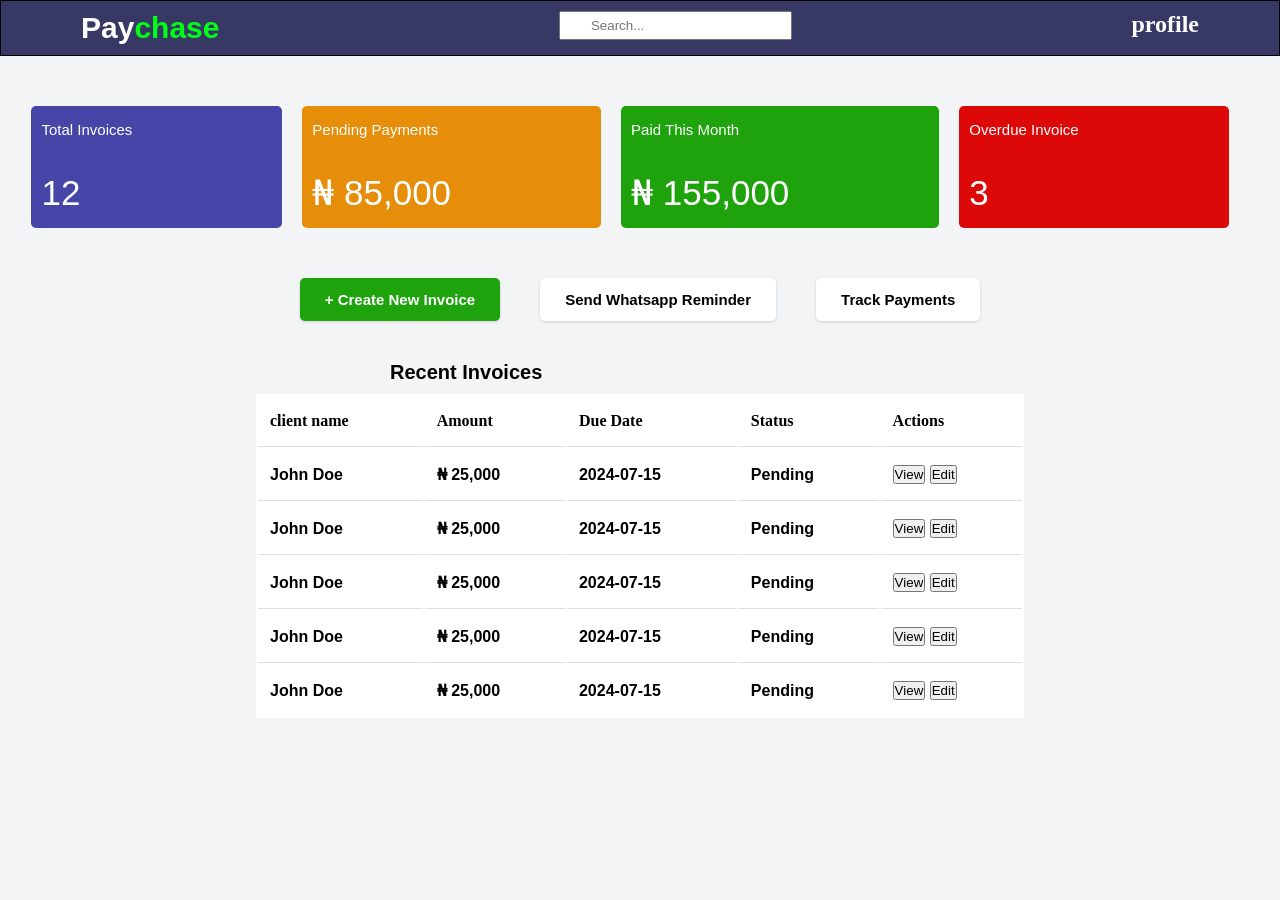
==== index.html @ a9ec625d "Rename main-project.html to index.html" ====
<!DOCTYPE html>
<html lang="en">
<head>
  <meta charset="UTF-8">
  <meta name="viewport" content="width=device-width, initial-scale=1.0">
  <link rel="stylesheet" href="/main-page.css">
  <title>Document</title>
</head>
<body>
  <div class="main-page">
    <div class="nav-bar">
      <nav>
        <div>
          <h1 class="logo">Pay<span class="bill-text">chase</span></h1>
        </div>
        <div class="serach">
          <input class="search-btn" type="text" placeholder="Search...">
        </div>
        <div>
          <h1>profile</h1>
        </div>
      </nav>
    </div>

    <div class="main-body">
      <div class="dashboard">
        <div class="total-invocies">
          <p class="box-title">Total Invoices</p>
          <p class="dashboard-numbers">12</p>
        </div>
        <div class="pending-payments">
          <p class="box-title" >Pending Payments</p>
          <p class="dashboard-numbers">&#8358; 85,000</p>
        </div>
        <div class="total-paid">
          <p class="box-title">Paid This Month</p>
          <p class="dashboard-numbers">&#8358; 155,000</p>
        </div>
        <div class="overdue-invoice">
          <p class="box-title" >Overdue Invoice</p>
          <p class="dashboard-numbers">3</p>
        </div>
      </div>
    </div>

    <div class="all-buttons">
      <div>
        <button class="new-invoice-btn">&plus; Create New Invoice</button>
      </div>
      <div>
        <button class="whatsapp-reminder-btn">Send Whatsapp Reminder</button>
      </div>
      <div>
        <button class="track-payments-btn">Track Payments</button>
      </div>
    </div>

    <!--invoice Table-->
    
    <h1 class="table-title">Recent Invoices</h1>
    <div class="invoice-table">
      <table>
        <tr>
          <th>client name</th>
          <th>Amount</th>
          <th>Due Date</th>
          <th>Status</th>
          <th>Actions</th>
        </tr>

        <tr>
          <td>John Doe</td>
          <td>&#8358; 25,000</td>
          <td>2024-07-15</td>
          <td><span class="status pending">Pending</span></td>
          <td><button class="action-btn">View</button> <button class="action-btn">Edit</button></td>
        </tr>

        <tr>
          <td>John Doe</td>
          <td>&#8358; 25,000</td>
          <td>2024-07-15</td>
          <td><span class="status pending">Pending</span></td>
          <td><button class="action-btn">View</button> <button class="action-btn">Edit</button></td>
        </tr>
        <tr>
          <td>John Doe</td>
          <td>&#8358; 25,000</td>
          <td>2024-07-15</td>
          <td><span class="status pending">Pending</span></td>
          <td><button class="action-btn">View</button> <button class="action-btn">Edit</button></td>
        </tr>
        <tr>
          <td>John Doe</td>
          <td>&#8358; 25,000</td>
          <td>2024-07-15</td>
          <td><span class="status pending">Pending</span></td>
          <td><button class="action-btn">View</button> <button class="action-btn">Edit</button></td>
        </tr>
        <tr>
          <td>John Doe</td>
          <td>&#8358; 25,000</td>
          <td>2024-07-15</td>
          <td><span class="status pending">Pending</span></td>
          <td><button class="action-btn">View</button> <button class="action-btn">Edit</button></td>
        </tr>
      </table>
    </div>
















  </div>
</body>
</html>
---- main-page.css ----
*{
  margin: 0;
  padding: 0;
  box-sizing: border-box;
}

body{
  background-color: #f3f4f6;
}
/* this is the navbar*/


nav{
  display: flex;
  flex-direction: row;
  justify-content: space-between;
  border: 1px solid black;
  padding: 10px 80px;
  background-color: rgba(7, 7, 63, 0.788);
  color: white;
}
.search-btn{
  padding: 5px 30px;
}
.logo{
  font-family: Arial, Helvetica, sans-serif;
  font-size: 30px;
}
.bill-text{
  color: rgb(1, 255, 22);
}

/* this is the dashboard */

.dashboard{
  display: flex;
  margin-top: 50px;
  justify-content: center;
}

.total-invocies{
  background: rgb(70, 70, 168);
  color: white;
  display: inline-block;
  padding: 15px 150px 10px 10px;
  border-radius: 5px;
  margin-right: 20px;
}
.box-title{
  font-size: 15px;
  font-family: Arial, Helvetica, sans-serif;
  margin-bottom: 35px;
}
.dashboard-numbers{
  font-size: 35px;
  font-family: Arial, Helvetica, sans-serif;
  margin-bottom: 5px;
}
.pending-payments{
  background: rgb(230, 142, 10);
  color: white;
  display: inline-block;
  padding: 15px 150px 10px 10px;
  border-radius: 5px;
  margin-right: 20px;
}
.total-paid{
  background-color: rgb(30, 163, 13);
  color: white;
  display: inline-block;
  padding: 15px 150px 10px 10px;
  border-radius: 5px;
  margin-right: 20px;
}
.overdue-invoice{
  background: rgb(221, 8, 8);
  color: white;
  display: inline-block;
  padding: 15px 150px 10px 10px;
  border-radius: 5px;
  margin-right: 20px;
}

/*all buttons under dashboard*/

.all-buttons{
  display: flex;
  justify-content: center;
  margin-top: 50px;
}

.new-invoice-btn{
  background-color: rgb(30, 163, 13);
  color: white;
  padding: 13px 25px;
  font-family: Arial, Helvetica, sans-serif;
  font-weight: bold;
  font-size: 15px;
  border: none;
  border-radius: 5px;
  margin-right: 40px;
  box-shadow: 0px 1px 3px rgba(0, 0, 0, 0.15);
}
.whatsapp-reminder-btn{
  background-color: rgb(255, 255, 255);
  color: black;
  padding: 13px 25px;
  font-family: Arial, Helvetica, sans-serif;
  font-weight: bold;
  font-size: 15px;
  border: none;
  border-radius: 5px;
  margin-right: 40px;
  box-shadow: 0px 1px 3px rgba(0, 0, 0, 0.15);
}
.track-payments-btn{
  background-color: rgb(255, 255, 255);
  color: black;
  padding: 13px 25px;
  font-family: Arial, Helvetica, sans-serif;
  font-weight: bold;
  font-size: 15px;
  border: none;
  border-radius: 5px;
  box-shadow: 0px 1px 3px rgba(0, 0, 0, 0.15);
}

/* this is the table */
.table-title{
  font-family: Arial, Helvetica, sans-serif;
  font-size: 20px;
  margin-top: 40px;
  margin-left: 390px;
}
.invoice-table{
  display: flex;
  justify-content: center;
  margin-top: 10px;
}
table{
  width: 60%;
  border: collapse;
  background-color: white;
}
th, td{
  padding: 16px 12px;
  text-align: left;
  border-bottom: 1px solid #ddd;
}
td{
  font-family: Arial, Helvetica, sans-serif;

}
table,tr:last-child td{
  border-bottom: none;
}
table, tr:first-child th{
  font-weight: bold;
}
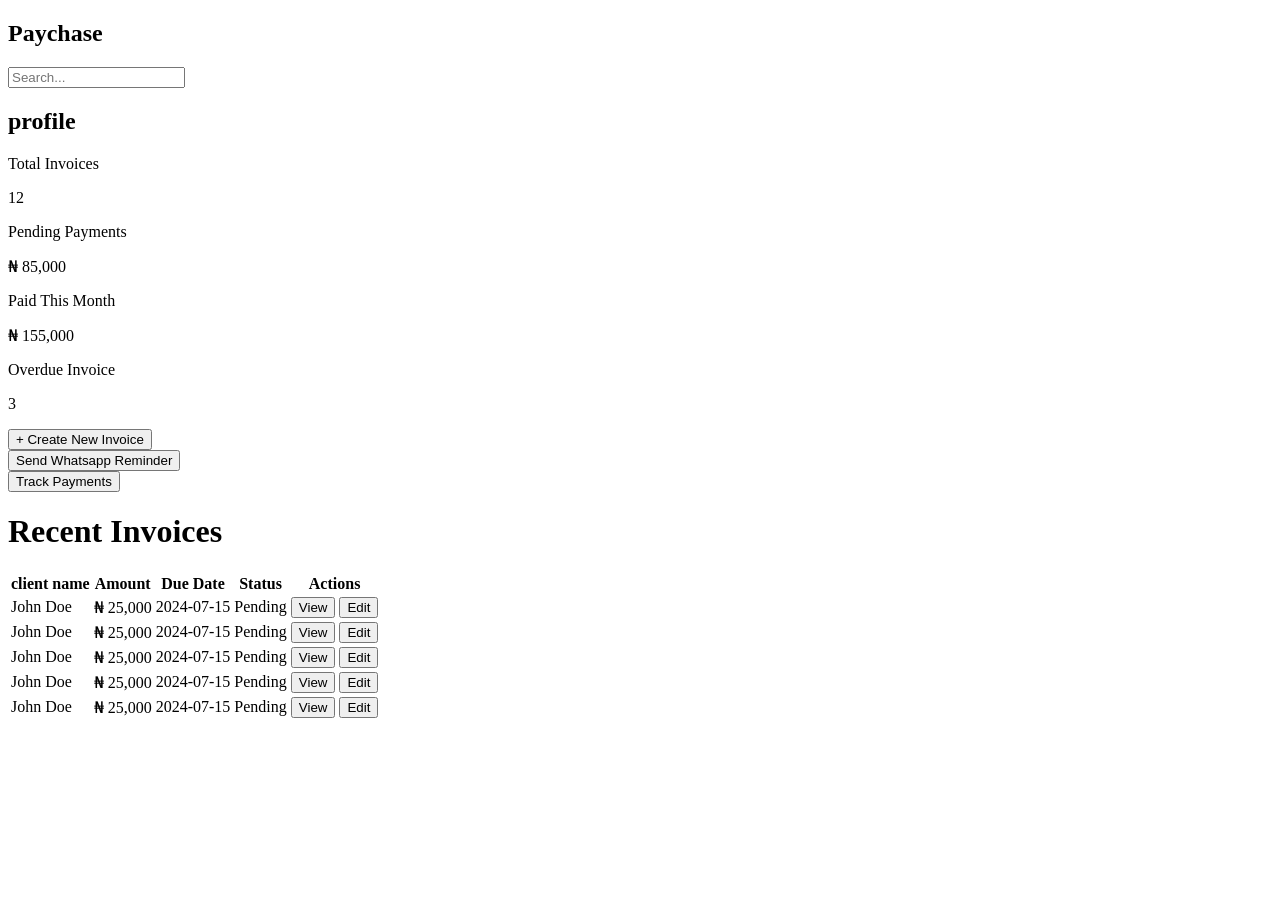
==== commit 2a8bee62: "Update stylesheet link to new path" ====
--- a/index.html
+++ b/index.html
@@ -3,7 +3,7 @@
 <head>
   <meta charset="UTF-8">
   <meta name="viewport" content="width=device-width, initial-scale=1.0">
-  <link rel="stylesheet" href="/main-page.css">
+  <link rel="stylesheet" href="/paychase/main-page.css">
   <title>Document</title>
 </head>
 <body>
